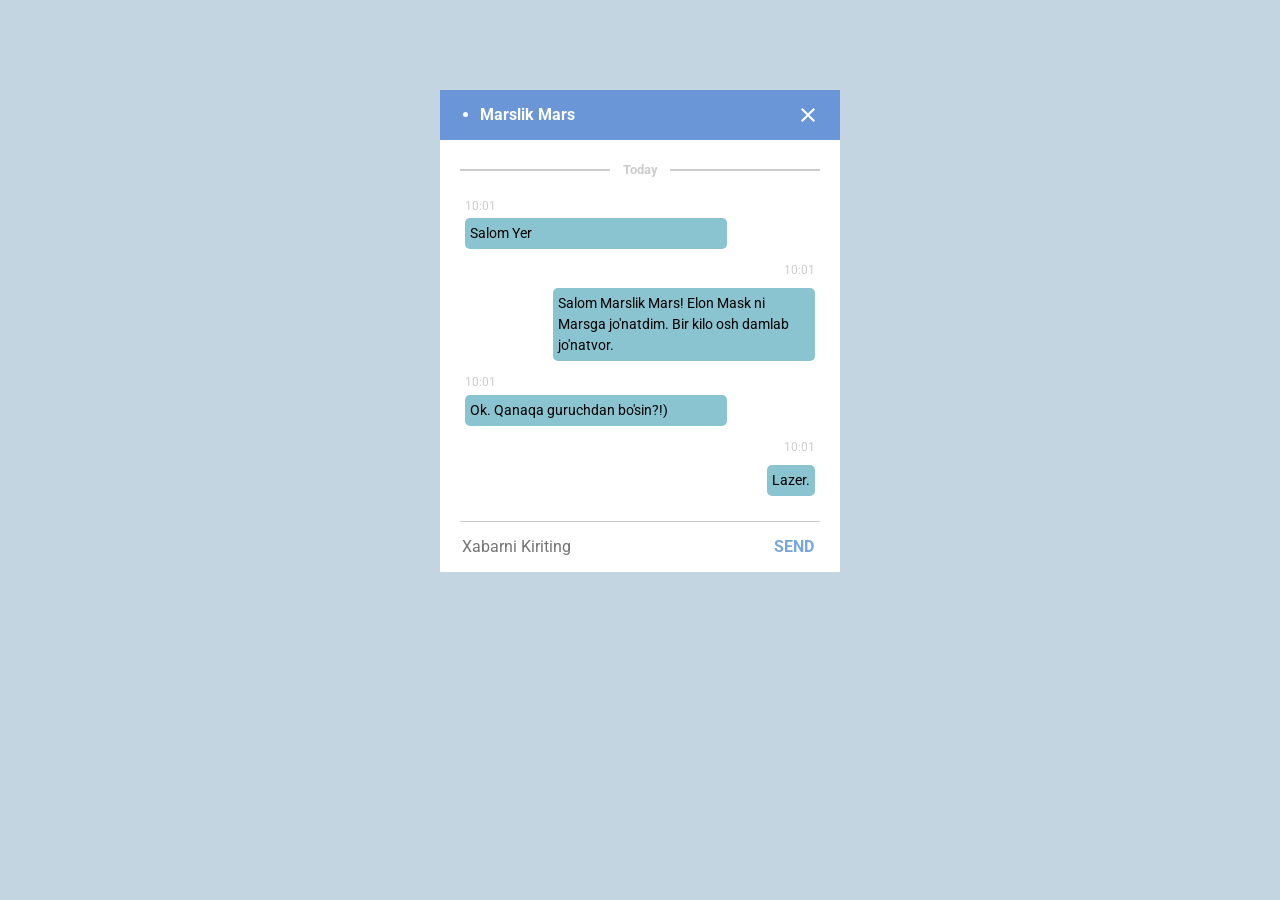
==== index.html @ 0b051652 "Initial Commit" ====
<!DOCTYPE html>
<html lang="en">
<head>
  <meta charset="UTF-8">
  <meta name="viewport" content="width=device-width, initial-scale=1.0">
  <meta http-equiv="X-UA-Compatible" content="ie=edge">
  <title>Loop 1 - Step 4</title>
  <link href="https://fonts.googleapis.com/css?family=Roboto:400,500,700" rel="stylesheet">
  <link rel="stylesheet" href="normalize.css">
  <link rel="stylesheet" href="./styles.css" />
</head>
<body>
  <main class="container">
    <header class="container__header">
      <ul>
        <li>Marslik Mars</li>
      </ul>
      <img  class="header--image" src="img/close.svg" alt="Close Button" width="" height="">
    </header>
    <div class="chatting__section">
      <div class="chat__container">
        <h5 class="chat__date grey--color">Today</h5>
        <div class="chat__message  chat__message--left">
          <p class="message--time grey--color">10:01</p>
          <p class="message--text message--bgcolor">Salom Yer</p>
        </div>
        <div class="chat__message  chat__message--right">
          <p class="message--time grey--color">10:01</p>
          <p class="message--text message--bgcolor">Salom Marslik Mars! Elon Mask ni Marsga jo'natdim. Bir kilo osh damlab jo'natvor.</p>
        </div>
        <div class="chat__message  chat__message--left">
          <p class="message--time grey--color">10:01</p>
          <p class="message--text message--bgcolor">Ok. Qanaqa guruchdan bo'sin?!)</p>
        </div>
        <div class="chat__message  chat__message--right">
          <p class="message--time grey--color">10:01</p>
          <p class="message--text message--bgcolor">Lazer.</p>
        </div>
      </div>    
      <footer class="container__footer">
        <input class="input__text" type="text" placeholder="Xabarni Kiriting">
        <input class="input__button" type="submit" value="SEND">
      </footer>
  </div>
  </main>
</body>
</html>
---- styles.css ----
body{
    margin: 0;
    padding: 0;
    background-color: #C4D5E2;
    font-family: "Roboto" , "Arial", sans-serif;
}

.container{
    width: 400px;
    margin: 7% auto;
    background-color: #fff;
}
 /* HEADER  */
.container__header{
    display: flex;
    justify-content: space-between;
    align-items: center;
    background-color: #6A96D8;
    padding-right: 20px;
}

.container__header li{
    color: #fff;
    font-family: "Roboto", "Arial", sans-serif;
    font-weight: 700;
}

/* CHAT  */
.chatting__section{
    padding: 0px 20px;
}
.chat__container{
    margin-bottom: 20px;
}
.grey--color{
    color: #ccc;
}

.chat__date{
    display: flex;
    justify-content: space-between;
    align-items: center;
}
.chat__date::before, .chat__date::after{
    content: "";
    height: 2px;
    width: 150px;
    background-color: #ccc;
}

.message--bgcolor{
    background-color: #8ac4d0;
    line-height: 1.5;
    font-size: 14px;
    padding: 5px;
    max-width: 70%;
    border-radius: 5px;
}
.message--time{
    font-size: 12px;
}
.chat__message{
    margin: 10px auto;
}
.chat__message--right{
    display: flex;
    flex-direction: column;
    align-items: flex-end;
}


/* FOOTER  */

footer{
    display: flex;
    justify-content: space-between;
    align-items: center;
    border-top: 1px solid #ccc;
    padding: 15px 0px;
}

input{
    outline: none;
    border: none;
    background-color: #fff;
}

.input__button{
    color: #75A6E0;
    font-weight: 700;
}
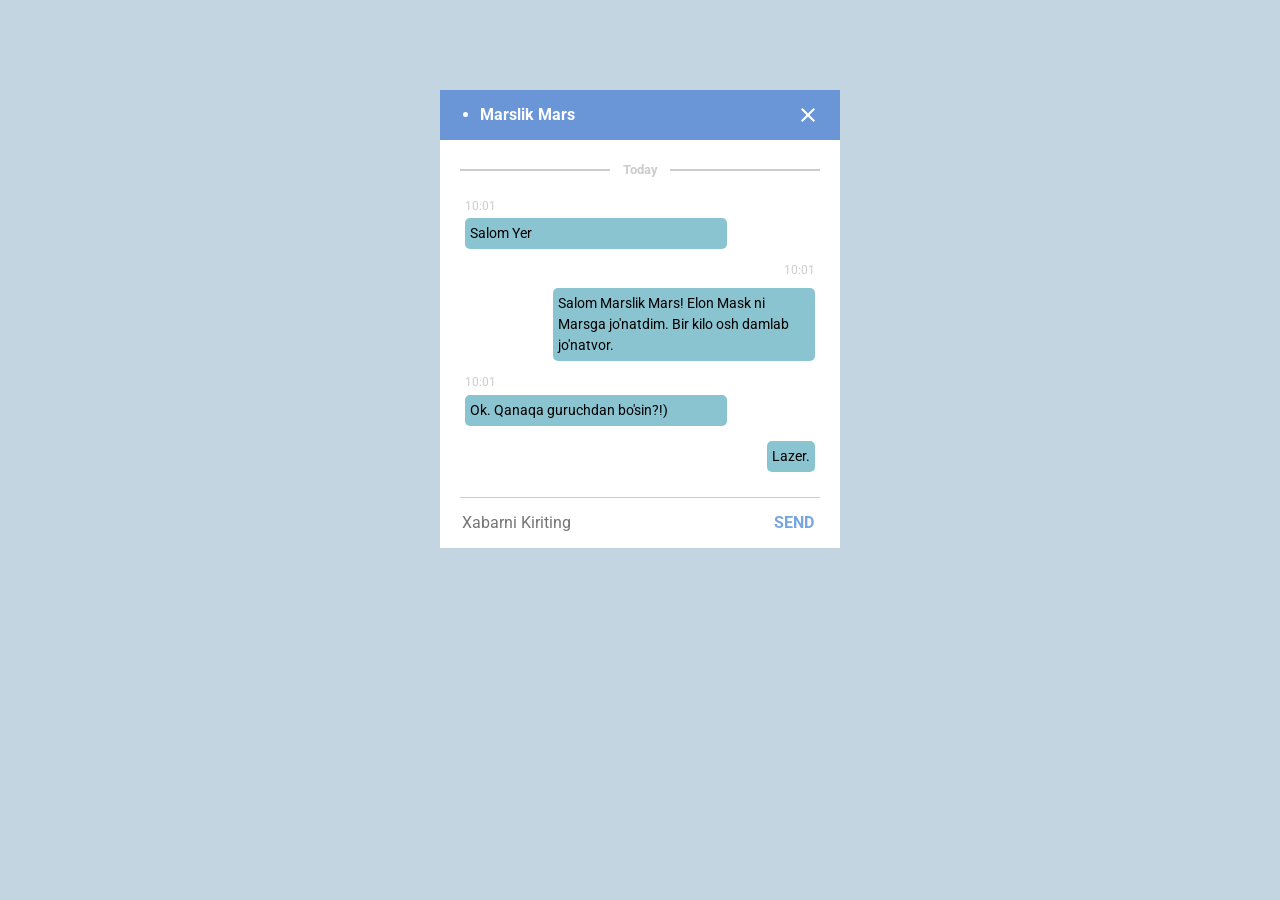
==== commit a11d3195: "delete last time text" ====
--- a/index.html
+++ b/index.html
@@ -33,7 +33,6 @@
           <p class="message--text message--bgcolor">Ok. Qanaqa guruchdan bo'sin?!)</p>
         </div>
         <div class="chat__message  chat__message--right">
-          <p class="message--time grey--color">10:01</p>
           <p class="message--text message--bgcolor">Lazer.</p>
         </div>
       </div>    
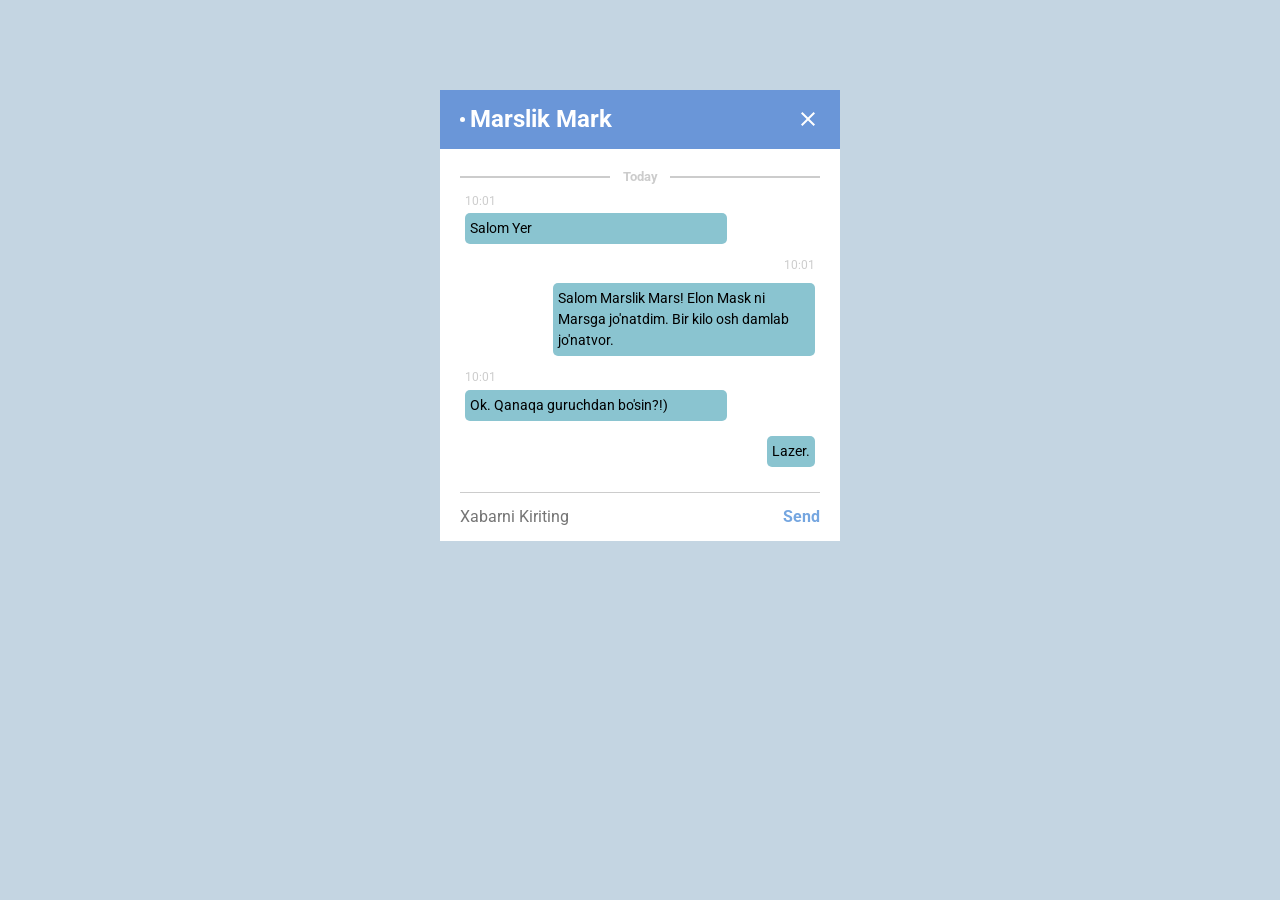
==== commit 44630d26: "Refactoring Codes" ====
--- a/index.html
+++ b/index.html
@@ -12,10 +12,8 @@
 <body>
   <main class="container">
     <header class="container__header">
-      <ul>
-        <li>Marslik Mars</li>
-      </ul>
-      <img  class="header--image" src="img/close.svg" alt="Close Button" width="" height="">
+      <h1 class="name">Marslik Mark</h1>
+      <button class="exit"></button>
     </header>
     <div class="chatting__section">
       <div class="chat__container">
@@ -37,8 +35,10 @@
         </div>
       </div>    
       <footer class="container__footer">
-        <input class="input__text" type="text" placeholder="Xabarni Kiriting">
-        <input class="input__button" type="submit" value="SEND">
+        <form>
+          <input class="input__text input" type="text" placeholder="Xabarni Kiriting" required name="message:">
+          <button class="input__button input" type="submit">Send</button>
+        </form>  
       </footer>
   </div>
   </main>
--- a/styles.css
+++ b/styles.css
@@ -1,3 +1,8 @@
+*{
+    margin: 0;
+    padding: 0;
+}
+
 body{
     margin: 0;
     padding: 0;
@@ -6,7 +11,7 @@
 }
 
 .container{
-    width: 400px;
+    max-width: 400px;
     margin: 7% auto;
     background-color: #fff;
 }
@@ -16,13 +21,38 @@
     justify-content: space-between;
     align-items: center;
     background-color: #6A96D8;
-    padding-right: 20px;
+    padding:0 20px;
+    color: #fff;
+    margin-bottom: 20px;
 }
 
 .container__header li{
     color: #fff;
     font-family: "Roboto", "Arial", sans-serif;
     font-weight: 700;
+}
+
+.name{
+    display: flex;
+    align-items: center;
+    font-size: 1.5rem;
+}
+
+.name::before{
+    content: "";
+    width: 5px;
+    height: 5px;
+    border-radius: 10px;
+    background-color: #fff;
+    margin-right: 5px;
+}
+
+.exit{
+    background-image: url("img/close.svg");
+    width: 24px;
+    height: 24px;
+    background-color: #6A96D8;
+    border: none;
 }
 
 /* CHAT  */
@@ -56,6 +86,9 @@
     max-width: 70%;
     border-radius: 5px;
 }
+
+
+
 .message--time{
     font-size: 12px;
 }
@@ -72,14 +105,16 @@
 /* FOOTER  */
 
 footer{
+    border-top: 1px solid #ccc;
+    padding: 15px 0px;
+}
+form{
     display: flex;
     justify-content: space-between;
     align-items: center;
-    border-top: 1px solid #ccc;
-    padding: 15px 0px;
 }
 
-input{
+.input{
     outline: none;
     border: none;
     background-color: #fff;
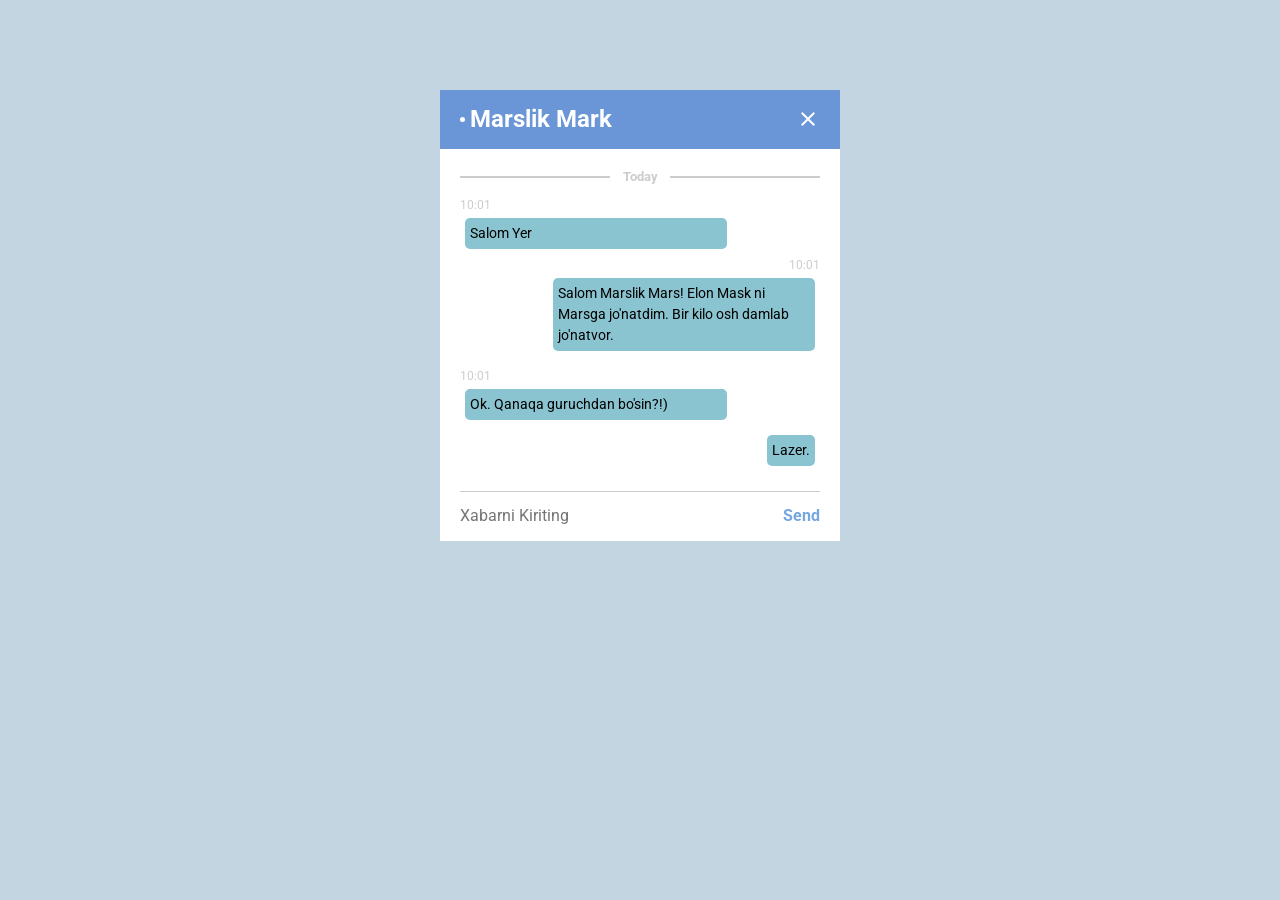
==== commit 665b9f56: "replace p element to time" ====
--- a/index.html
+++ b/index.html
@@ -19,15 +19,15 @@
       <div class="chat__container">
         <h5 class="chat__date grey--color">Today</h5>
         <div class="chat__message  chat__message--left">
-          <p class="message--time grey--color">10:01</p>
+          <time class="message--time grey--color">10:01</time>
           <p class="message--text message--bgcolor">Salom Yer</p>
         </div>
         <div class="chat__message  chat__message--right">
-          <p class="message--time grey--color">10:01</p>
+          <time class="message--time grey--color">10:01</time>
           <p class="message--text message--bgcolor">Salom Marslik Mars! Elon Mask ni Marsga jo'natdim. Bir kilo osh damlab jo'natvor.</p>
         </div>
         <div class="chat__message  chat__message--left">
-          <p class="message--time grey--color">10:01</p>
+          <time class="message--time grey--color">10:01</time>
           <p class="message--text message--bgcolor">Ok. Qanaqa guruchdan bo'sin?!)</p>
         </div>
         <div class="chat__message  chat__message--right">
--- a/styles.css
+++ b/styles.css
@@ -53,6 +53,7 @@
     height: 24px;
     background-color: #6A96D8;
     border: none;
+    outline: none;
 }
 
 /* CHAT  */
